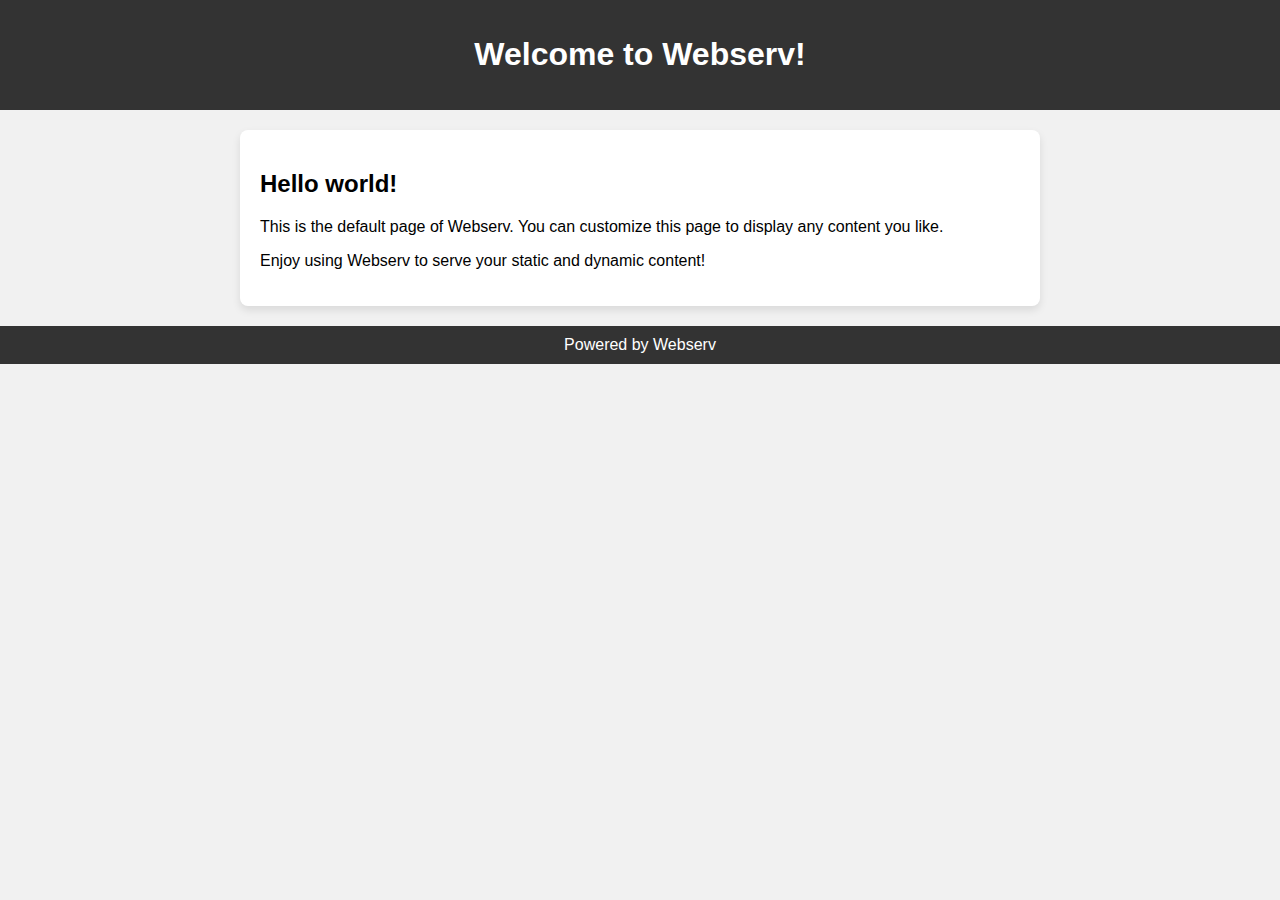
==== src/server/index.html @ 78e93c46 "ADD first simple http server" ====
<!DOCTYPE html>
<html>
<head>
    <title>Welcome to Webserv!</title>
    <style>
        body {
            font-family: Arial, sans-serif;
            margin: 0;
            padding: 0;
            background-color: #f1f1f1;
        }

        .header {
            background-color: #333;
            color: #fff;
            padding: 15px;
            text-align: center;
        }

        .container {
            max-width: 800px;
            margin: 0 auto;
            padding: 20px;
        }

        .content {
            padding: 20px;
            background-color: #fff;
            box-shadow: 0 4px 8px rgba(0, 0, 0, 0.1);
            border-radius: 8px;
        }

        .footer {
            background-color: #333;
            color: #fff;
            text-align: center;
            padding: 10px;
        }
    </style>
</head>
<body>
    <div class="header">
        <h1>Welcome to Webserv!</h1>
    </div>

    <div class="container">
        <div class="content">
            <h2>Hello world!</h2>
            <p>This is the default page of Webserv. You can customize this page to display any content you like.</p>
            <p>Enjoy using Webserv to serve your static and dynamic content!</p>
        </div>
    </div>

    <div class="footer">
        Powered by Webserv
    </div>
</body>
</html>
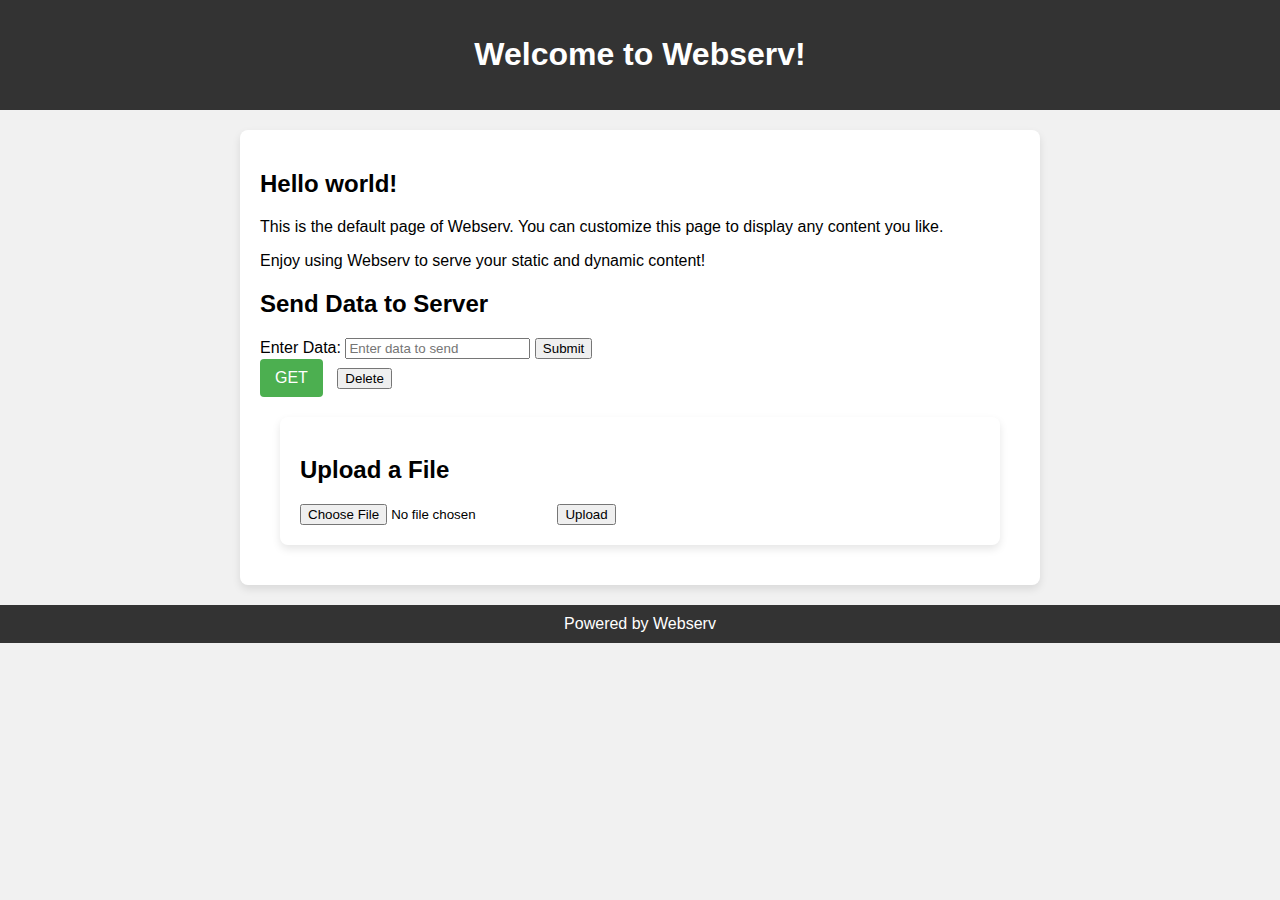
==== commit b6a3a906: "more handle servername" ====
--- a/src/server/index.html
+++ b/src/server/index.html
@@ -1,58 +1,169 @@
+
 <!DOCTYPE html>
 <html>
 <head>
-    <title>Welcome to Webserv!</title>
-    <style>
-        body {
-            font-family: Arial, sans-serif;
-            margin: 0;
-            padding: 0;
-            background-color: #f1f1f1;
-        }
+	<title>Welcome to Webserv!</title>
+	<style>
+		body {
+			font-family: Arial, sans-serif;
+			margin: 0;
+			padding: 0;
+			background-color: #f1f1f1;
+		}
 
-        .header {
-            background-color: #333;
-            color: #fff;
-            padding: 15px;
-            text-align: center;
-        }
+		.header {
+			background-color: #333;
+			color: #fff;
+			padding: 15px;
+			text-align: center;
+		}
 
-        .container {
-            max-width: 800px;
-            margin: 0 auto;
-            padding: 20px;
-        }
+		.container {
+			max-width: 800px;
+			margin: 0 auto;
+			padding: 20px;
+		}
 
-        .content {
-            padding: 20px;
-            background-color: #fff;
-            box-shadow: 0 4px 8px rgba(0, 0, 0, 0.1);
-            border-radius: 8px;
-        }
+		.content {
+			padding: 20px;
+			background-color: #fff;
+			box-shadow: 0 4px 8px rgba(0, 0, 0, 0.1);
+			border-radius: 8px;
+		}
 
-        .footer {
-            background-color: #333;
-            color: #fff;
-            text-align: center;
-            padding: 10px;
-        }
-    </style>
+		.footer {
+			background-color: #333;
+			color: #fff;
+			text-align: center;
+			padding: 10px;
+		}
+		.link-button {
+			display: inline-block;
+			padding: 10px 15px;
+			background-color: #4CAF50;
+			color: white;
+			text-align: center;
+			text-decoration: none;
+			border: none;
+			border-radius: 4px;
+			cursor: pointer;
+			margin-right: 10px;
+		}
+
+		.link-button:hover {
+			background-color: #45a049;
+		}
+	</style>
 </head>
 <body>
-    <div class="header">
-        <h1>Welcome to Webserv!</h1>
-    </div>
+	<div class="header">
+		<h1>Welcome to Webserv!</h1>
+	</div>
+	<div class="container">
+		<div class="content">
+			<h2>Hello world!</h2>
+			<p>This is the default page of Webserv. You can customize this page to display any content you like.</p>
+			<p>Enjoy using Webserv to serve your static and dynamic content!</p>
 
-    <div class="container">
-        <div class="content">
-            <h2>Hello world!</h2>
-            <p>This is the default page of Webserv. You can customize this page to display any content you like.</p>
-            <p>Enjoy using Webserv to serve your static and dynamic content!</p>
-        </div>
-    </div>
+			<h2>Send Data to Server</h2>
+			<form id="dataForm" action="http://localhost:8080/submit-data" method="POST">
+				<label for="dataInput">Enter Data:</label>
+				<input type="text" id="dataInput" name="data" placeholder="Enter data to send">
+				<input type="submit" value="Submit">
+			</form>
 
-    <div class="footer">
-        Powered by Webserv
-    </div>
+			<!-- Added GET, POST, and DELETE buttons -->
+			<a href="index2.html" class="link-button">GET</a>
+			<!-- <button onclick="handleGet()">GET</button> -->
+			<!-- <button onclick="handlePost()">POST</button> -->
+			<!-- <button onclick="handleDelete()">DELETE</button> -->
+
+			<!-- <input type="text" id="deleteInput" placeholder="Enter item to delete"> -->
+			<button onclick="handleDelete()">Delete</button>
+
+			<div class="container">
+				<div class="content">
+					<h2>Upload a File</h2>
+					<form id="uploadForm" enctype="multipart/form-data">
+						<input type="file" id="fileInput" name="fileToUpload">
+						<button type="button" onclick="handleFileUpload()">Upload</button>
+					</form>
+				</div>
+			</div>
+		</div>
+	</div>
+	<div class="footer">
+		Powered by Webserv
+	</div>
+
+	<script>
+		// Functions for GET, POST, and DELETE actions
+		function handleGet() {
+			alert('GET button clicked.');
+			// Your GET request code here
+		}
+		function handlePost(e) {akjsdgjkasgdkhagd
+			alert(e.target.value)
+			// const data = document.getElementById('postDataInput').value;
+			// if (data) {
+			// 	// Define the server endpoint URL
+			// 	const serverUrl = 'https://your-server-endpoint.com/post-data'; // Replace with your server endpoint
+
+			// 	// Send POST request using Fetch API
+			// 	fetch(serverUrl, {
+			// 		method: 'POST',
+			// 		headers: {
+			// 			'Content-Type': 'application/json'
+			// 		},
+			// 		body: JSON.stringify({ data: data }) // Sending data as JSON
+			// 	})
+			// 	.then(response => response.json()) // Assuming server responds with json
+			// 	.then(data => {
+			// 		alert('Data successfully sent and received response:', data);
+			// 	})
+			// 	.catch(error => {
+			// 		alert('Error sending data:', error);
+			// 	});
+			// } else {
+			// 	alert('Please enter data to POST.');
+			// }
+		}
+
+		function handleDelete() {
+			fetch('http://localhost:8080/delete-data', {
+				method: 'DELETE',
+			})
+			.then(response => response.json())  // assuming server responds with json
+			.then(data => {
+				console.log(data);
+				alert('Data deleted successfully.');
+			})
+			.catch((error) => {
+				console.error('Error:', error);
+				alert('Error deleting data.');
+			});
+		}
+
+		function handleFileUpload() {
+			const formData = new FormData(document.getElementById('uploadForm'));
+			
+			fetch('http://localhost:8080/upload-file', {
+				method: 'POST',
+				body: formData
+			})
+			.then(response => response.json())
+			.then(data => {
+				console.log(data);
+				alert('File uploaded successfully.');
+			})
+			.catch((error) => {
+				console.error('Error:', error);
+				alert('Error uploading file.');
+			});
+		}
+	</script>
 </body>
 </html>
+
+
+
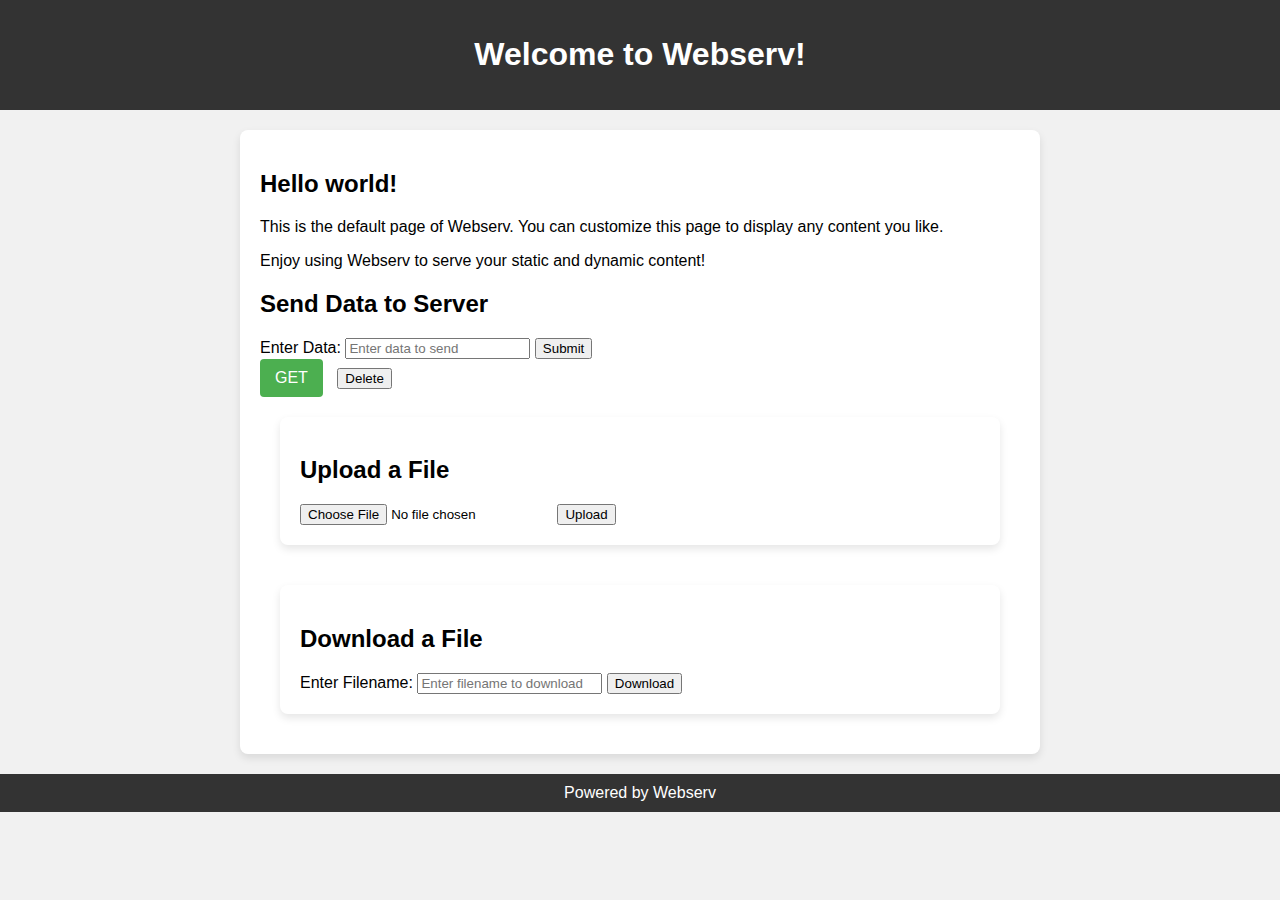
==== commit 42bee3e8: "html download" ====
--- a/src/server/index.html
+++ b/src/server/index.html
@@ -68,7 +68,8 @@
 			<h2>Send Data to Server</h2>
 			<form id="dataForm" action="http://localhost:8080/submit-data" method="POST">
 				<label for="dataInput">Enter Data:</label>
-				<input type="text" id="dataInput" name="data" placeholder="Enter data to send">
+				<!-- <input type="text" id="dataInput" name="data" placeholder="Enter data to send"> -->
+				<input type="text" id="dataInput" name="hello" placeholder="Enter data to send">
 				<input type="submit" value="Submit">
 			</form>
 
@@ -90,6 +91,16 @@
 					</form>
 				</div>
 			</div>
+			<div class="container">
+				<div class="content">
+					<h2>Download a File</h2>
+					<form id="downloadForm">
+						<label for="filenameInput">Enter Filename:</label>
+						<input type="text" id="filenameInput" name="filename" placeholder="Enter filename to download">
+						<button type="button" onclick="handleFileDownload()">Download</button>
+					</form>
+				</div>
+			</div>			
 		</div>
 	</div>
 	<div class="footer">
@@ -161,6 +172,20 @@
 				alert('Error uploading file.');
 			});
 		}
+
+		function handleFileDownload() {
+			const filename = document.getElementById('filenameInput').value;
+			if (filename) {
+				// Define the server endpoint URL for downloading files
+				const serverUrl = `http://localhost:8080/download-file?filename=${filename}`;
+
+				// Open the file in a new window or tab
+				window.open(serverUrl, '_blank');
+			} else {
+				alert('Please enter a filename to download.');
+			}
+		}
+
 	</script>
 </body>
 </html>
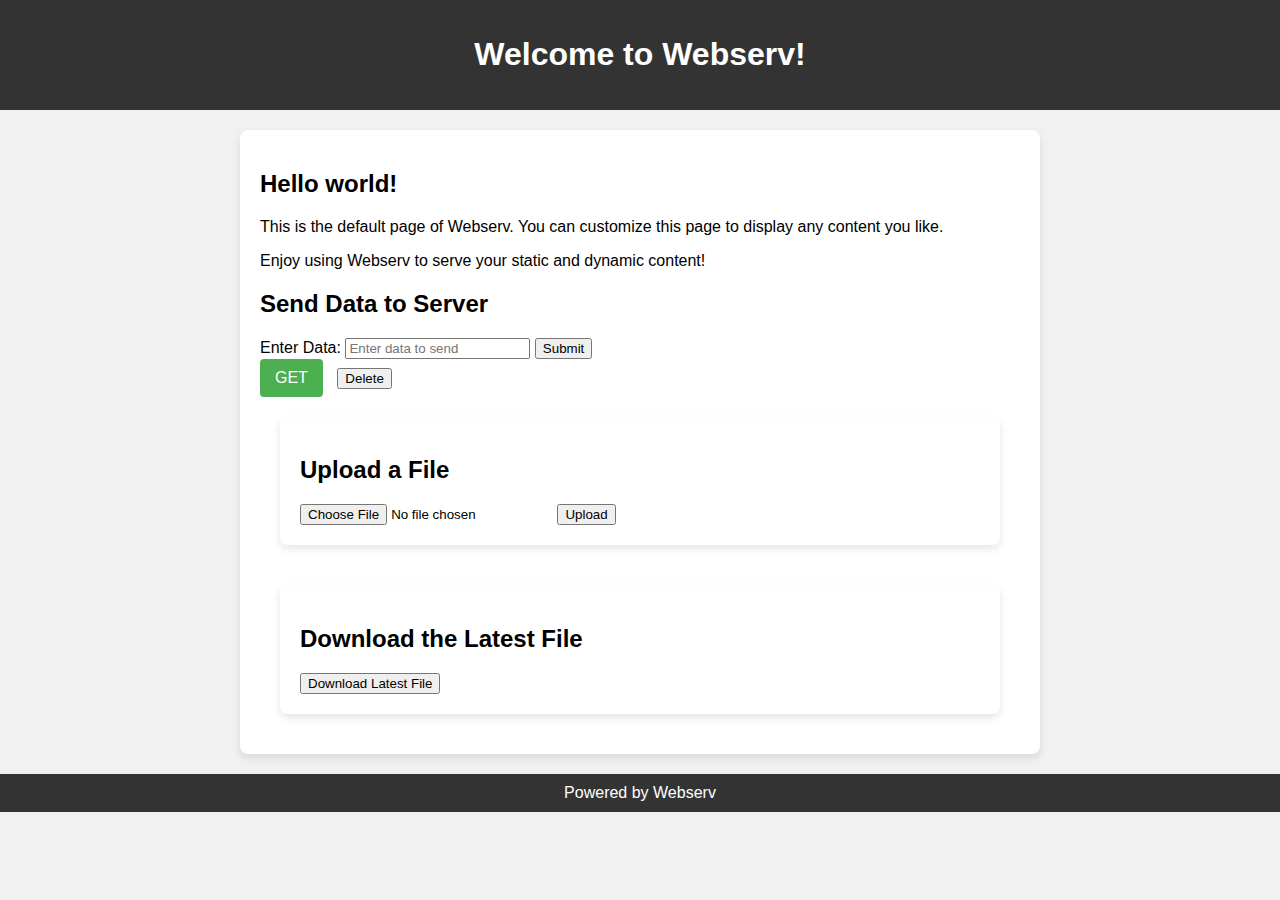
==== commit b4a74442: "fix: conflict" ====
--- a/src/server/index.html
+++ b/src/server/index.html
@@ -93,14 +93,10 @@
 			</div>
 			<div class="container">
 				<div class="content">
-					<h2>Download a File</h2>
-					<form id="downloadForm">
-						<label for="filenameInput">Enter Filename:</label>
-						<input type="text" id="filenameInput" name="filename" placeholder="Enter filename to download">
-						<button type="button" onclick="handleFileDownload()">Download</button>
-					</form>
+					<h2>Download the Latest File</h2>
+					<button id="downloadButton" onclick="handleFileDownload()">Download Latest File</button>
 				</div>
-			</div>			
+			</div>		
 		</div>
 	</div>
 	<div class="footer">
@@ -173,17 +169,13 @@
 			});
 		}
 
-		function handleFileDownload() {
-			const filename = document.getElementById('filenameInput').value;
-			if (filename) {
-				// Define the server endpoint URL for downloading files
-				const serverUrl = `http://localhost:8080/download-file?filename=${filename}`;
+		function handleFileDownload() 
+		{
+			// Define the server endpoint URL for downloading the latest uploaded file
+			const serverUrl = `http://localhost:8080/download-latest-file`;
 
-				// Open the file in a new window or tab
-				window.open(serverUrl, '_blank');
-			} else {
-				alert('Please enter a filename to download.');
-			}
+			// Open the file in a new window or tab
+			window.open(serverUrl, '_blank');
 		}
 
 	</script>
